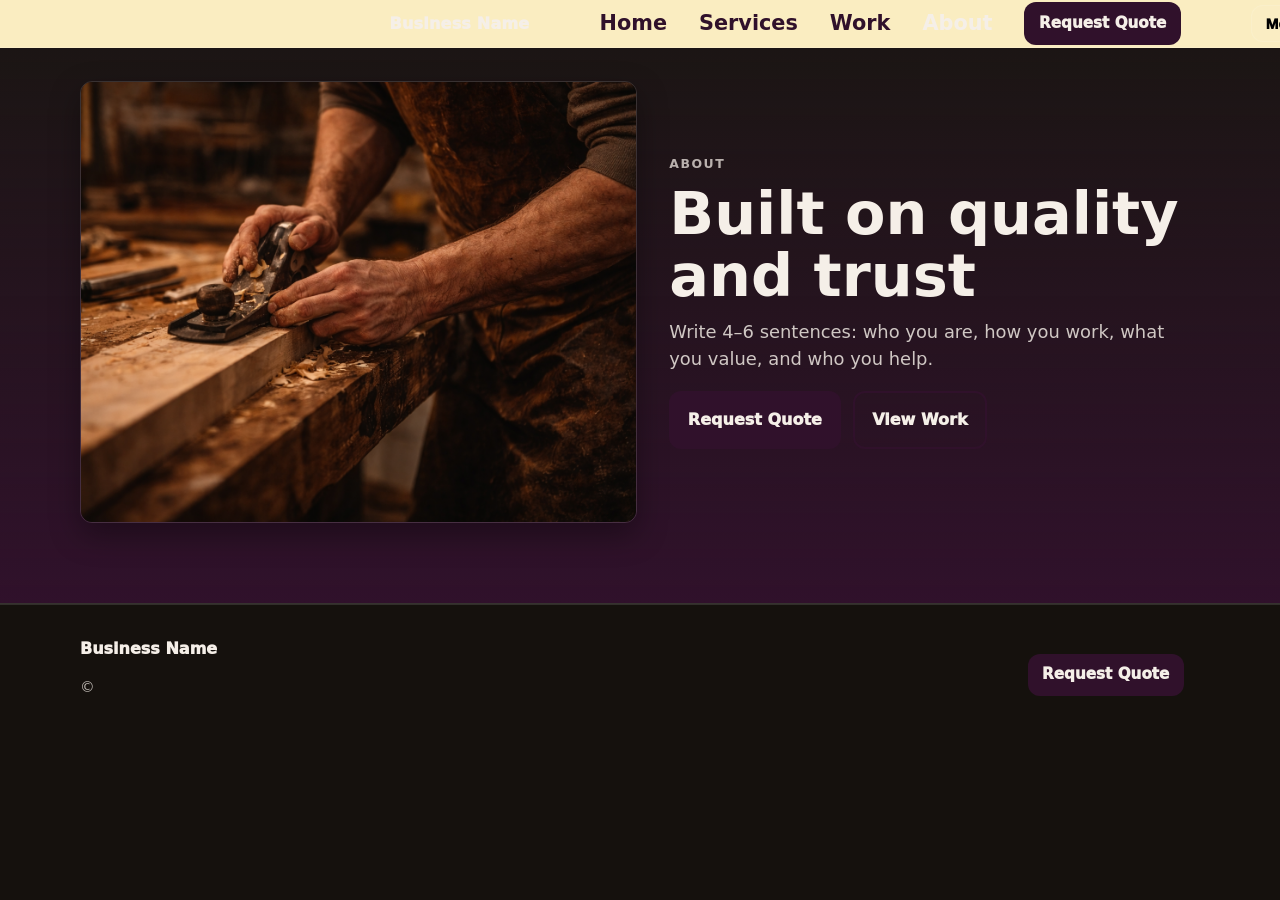
==== about.html @ 8a64c376 "Add files via upload" ====
<!doctype html>
<html lang="en">
  <head>
    <meta charset="UTF-8" />
    <meta name="viewport" content="width=device-width, initial-scale=1.0" />
    <title>About — Business Name</title>
    <meta name="description" content="About Business Name." />
    <link rel="stylesheet" href="assets/styles/styles.css" />
  </head>

  <body>
    <header class="site-header">
      <div class="container header-row">
        <a class="brand" href="index.html">
          <span class="brand__mark"></span>
          <span class="brand__text">Business Name</span>
        </a>

        <nav class="nav" aria-label="Primary navigation">
          <a class="nav__link" href="index.html">Home</a>
          <a class="nav__link" href="services.html">Services</a>
          <a class="nav__link" href="gallery.html">Work</a>
          <a class="nav__link nav__link--active" href="about.html">About</a>
          <a class="btn btn--primary btn--sm" href="contact.html">Request Quote</a>
        </nav>

        <button class="nav-toggle btn btn--ghost btn--sm" type="button" aria-label="Open menu">
          Menu
        </button>
      </div>
    </header>

    <main class="section section--soft">
      <div class="container split">
        <div class="split__media">
          <img src="assets/images/story.jpg" alt="Business story image" />
        </div>

        <div>
          <p class="eyebrow">About</p>
          <h1 class="h1">Built on quality and trust</h1>
          <p class="lead max-w-prose">
            Write 4–6 sentences: who you are, how you work, what you value, and who you help.
          </p>

          <div class="split__actions">
            <a class="btn btn--primary" href="contact.html">Request Quote</a>
            <a class="btn btn--outline" href="gallery.html">View Work</a>
          </div>
        </div>
      </div>
    </main>

    <footer class="site-footer">
      <div class="container footer-row">
        <div>
          <p class="footer-title">Business Name</p>
          <p class="muted text-sm">© <span id="year"></span></p>
        </div>
        <div class="footer-actions">
          <a class="btn btn--primary btn--sm" href="contact.html">Request Quote</a>
        </div>
      </div>
    </footer>

    <script src="assets/scripts/script.js"></script>
  </body>
</html>
---- assets/styles/styles.css ----
:root {
  /* Brand tokens: change these per client */
  --bg: #15110d;
  --text: #f5efe8;
  --muted: rgba(245, 239, 232, 0.74);
  --border: rgba(255, 255, 255, 0.12);

  --surface: rgba(255, 255, 255, 0.04);
  --surface-2: rgba(255, 255, 255, 0.02);

  --primary: #c9a46b;
  --primary-2: #a57a3a;

  --yellow-mute: #faedc1;
  --yellow-dark: #FAC24A;
  --purple: #30112b;

  --radius: 12px;
  --radius-sm: 12px;
  --container: 1120px;

  --shadow-sm: 0 12px 30px rgba(0, 0, 0, 0.35);
  --shadow-md: 0 22px 52px rgba(0, 0, 0, 0.45);

  --font: ui-sans-serif, system-ui, -apple-system, Segoe UI, Roboto, Helvetica, Arial;
}

@font-face {
  font-family: "Srikandy";
  src: url("../fonts/Srikandy.ttf") format("truetype");
  font-weight: 400;
  font-style: normal;
  font-display: swap;
}

*,
*::before,
*::after { box-sizing: border-box; }

html, body { height: 100%; }

body {
  margin: 0;
  font-family: var(--font);
  color: var(--text);
  background:
    radial-gradient(000px 600px at 20% -10%, rgba(201, 164, 107, 0.18), transparent 60%),
    var(--bg);
  line-height: 1.5;
}

img { display: block; max-width: 100%; }
a { color: inherit; text-decoration: none; }
a:hover { text-decoration: underline; }

.container { width: min(100% - 2rem, var(--container)); margin-inline: auto; }

.section { padding: 5rem 0; }
.section--tight { padding: 3rem 0; }
.section--soft {
  background: linear-gradient(to bottom, var(--surface-2), #30112b);
  border-top: 1px solid var(--border);
  border-bottom: 1px solid var(--border);
}
.section--center {text-align: center;}
.section--cta {
  /* background: radial-gradient(800px 520px at 20% 0%, rgba(201, 164, 107, 0.22), transparent 62%),
    var(--surface-2); */
    background: linear-gradient(20deg, var(--yellow-mute) 10%, var(--yellow-dark) 100%),
    var(--surface-2);
  border-top: 1px solid var(--border);
  color: #30112b;
}
.section--cta .eyebrow {
  color: var(--purple);
}
.section--cta .btn {
  margin-top: 40px;
  color: #fff;
  background: var(--purple);
  font-weight: 500;
  padding: 15px 30px;
  transition: all 0.3s ease;
}
.section--cta .btn:hover {
  font-size: 1rem;
}

.section--about {
  position: relative;
  overflow: hidden;
}

.section--about::before {
  content: '';
  position: absolute;
  top: 0;
  left: 0;
  right: 0;
  bottom: 0;
  background: linear-gradient(160deg, transparent 30%, rgba(255, 255, 255, 0.15) 50%, transparent 70%);
  width: 200%;
  height: 200%;
  pointer-events: none;
  z-index: 1;
  transform: translateX(var(--sheen-x, -150%)) translateY(var(--sheen-y, -150%));
}

.section--about::after {
  content: '';
  position: absolute;
  top: 0;
  left: 0;
  right: 0;
  bottom: 0;
  background-image: url("/assets/images/sunburst-pattern.png");
  background-repeat: no-repeat;
  background-size: cover;
  opacity: 0.3;
  z-index: 0;
  pointer-events: none;
}

.section--about .container {
  position: relative;
  z-index: 1;
}

.section--about .section-head {
  text-align: center;
  justify-content: center;
}

.section--about .h2 {
  font-family: "Srikandy", Arial, sans-serif;
  font-size: 2.6vw;
  margin-bottom: 20px;
}

.section--about .service-grid {
  grid-template-columns: repeat(4, minmax(0, 1fr));
  text-align: center;
}

.section--about .service {
  padding: 0.6rem 1rem;;
}

.section--about .body-text {
  text-align: center;
}

.h1 {
  margin: 0;
  font-size: clamp(2.6rem, 4.6vw, 4.1rem);
  line-height: 1.04;
}
.h2 { margin: 0; font-size: clamp(1.9rem, 2.6vw, 2.5rem); }
.h3 { margin: 0; font-size: 1.2rem; }
.lead { margin: 0.85rem 0 0; color: rgba(245,239,232,0.82); font-size: clamp(1.05rem, 1.4vw, 1.25rem); }
.muted { color: var(--muted); }
.text-sm { font-size: 0.92rem; }
.max-w-prose { max-width: 65ch; }

.eyebrow {
  margin: 0 0 0.6rem;
  text-transform: uppercase;
  letter-spacing: 0.12em;
  font-weight: 900;
  font-size: 0.78rem;
  color: rgba(245, 239, 232, 0.72);
}

.mt-2 { margin-top: 0.75rem; }
.mt-4 { margin-top: 1.5rem; }

/* Accessibility */
.skip-link {
  position: absolute;
  left: -999px;
  top: 0;
  padding: 0.6rem 0.8rem;
  background: rgba(0,0,0,0.9);
  border: 1px solid var(--border);
  border-radius: 10px;
}
.skip-link:focus { left: 1rem; top: 1rem; z-index: 9999; }

/* Header */
.site-header {
  position: fixed;
  top: 0;
  left: 0;
  right: 0;
  width: 100%;
  z-index: 50;
  background: #faedc1;
  backdrop-filter: blur(10px);
  border-bottom: 1px solid var(--border);
  transition: border-color 180ms ease, background-color 180ms ease;
}
.site-header--scrolled {
  border-bottom-color: rgba(0, 0, 0, 0.2);
  background: rgba(250, 237, 193, 0.92);
  /* box-shadow: 0 0 0 4px rgba(201, 164, 107, 0.14); */
}
.header-row {
  display: flex;
  align-items: center;
  justify-content: space-between;
  gap: 1rem;
  padding: 0.15rem 0;
  transition: padding 180ms ease;
  margin-left: 200px;
  margin-right: 300px;
}
.site-header--scrolled .header-row {
  padding: 0.06rem 0;
}
.brand {
  display: inline-flex;
  align-items: center;
  gap: 0.6rem;
  font-weight: 950;
  letter-spacing: 0.2px;
}
.brand__mark {
  width: 180px; height: auto; border-radius: 100px;
  background: linear-gradient(135deg, var(--primary), var(--primary-2));
  transition: width 180ms ease, transform 180ms ease;
  /* box-shadow: 0 0 0 4px rgba(201, 164, 107, 0.14); */
}
.site-header--scrolled .brand__mark {
  width: 120px;
  transform: translateY(-1px);
}
.nav__link {
  color: #30112b;
  font-weight: 700;
  font-size: 1.3em;
  transition: font-size 180ms ease;
}
.site-header--scrolled .nav__link {
  font-size: 1.1em;
}
.nav { display: flex; align-items: center; gap: 2rem; }
.nav__link { color: #30112b; font-weight: 700; font-size: 1.3em; }
/* .nav__link:hover { color: var(--text); text-decoration: none; } */
.nav__link--active { color: var(--text); }
.nav-toggle { display: none; }
.header-cta { white-space: nowrap; }

/* Buttons */
.btn {
  display: inline-flex;
  align-items: center;
  justify-content: center;
  gap: 0.5rem;
  padding: 0.95rem 1.1rem;
  border-radius: 12px;
  border: 1px solid transparent;
  font-weight: 950;
  cursor: pointer;
  user-select: none;
  transition: transform 120ms ease, opacity 120ms ease;
}
.btn:active { transform: translateY(1px); }
.btn--sm { padding: 0.55rem 0.85rem; font-size: 0.95rem; }
.btn--primary {
  background: var(--purple);
  color: #1b14#fff0f;
}
.btn--outline { border-color: var(--purple); background: transparent; border-width: 2px; }
.btn--ghost { background: rgba(255,255,255,0.04); border-color: var(--border); }
.btn:hover { text-decoration: none; opacity: 0.96; }

/* Hero (image-first, minimal text) */
.hero {
  position: relative;
  height: min(100vh, 912px);
  min-height: 560px;
  border-bottom: 1px solid var(--border);
  padding-top: 185px;
  padding-bottom: 50px;
  background-color: var(--yellow-mute);
}
.hero__img { width: 100%; height: 100%; object-fit: cover; filter: saturate(1.05) contrast(1.08); max-width: 1400px; border-radius: 0px 30px 30px 0px; }
.hero__overlay {
  position: absolute; inset: 0;
  background: linear-gradient(
    to right,
    rgba(21,17,13,0.80),
    rgba(21,17,13,0.40),
    rgba(21,17,13,0.12)
  );
  display: flex; align-items: center;
  max-width: 1400px;
  border-radius: 0px 30px 30px 0px;
  margin-top: 185px;
  margin-bottom: 50px;
}
.hero__content { max-width: 72ch; padding: 3.8rem 0; }
.hero__actions { margin-top: 1.4rem; display: flex; gap: 0.8rem; flex-wrap: wrap; }

/* Trust strip */
.trust {
  display: grid;
  grid-template-columns: repeat(4, minmax(0, 1fr));
  gap: 0.75rem;
  margin-top: -1.6rem;
}
.trust__item {
  padding: 1rem 1rem;
  border-radius: var(--radius);
  border: 1px solid var(--border);
  background: var(--surface);
  box-shadow: var(--shadow-sm);
  font-weight: 800;
  color: rgba(245,239,232,0.88);
  text-align: center;
}

/* Cards */
.cards-3 {
  display: grid;
  grid-template-columns: repeat(3, minmax(0, 1fr));
  gap: 1rem;
}
.card {
  border-radius: var(--radius);
  border: 1px solid var(--border);
  background: var(--surface);
  box-shadow: var(--shadow-sm);
  padding: 1.35rem 1.25rem;
  position: relative;
  overflow: hidden;
}
.card--bg { position: absolute; z-index: -1; transition: all 0.3s ease; opacity: 0.2; }
.card--link { text-decoration: none; transition: transform 140ms ease, background 140ms ease; }
.card--link:hover { text-decoration: none; transform: translateY(-2px); background: rgba(255,255,255,0.06); }
.card__kicker { margin: 0; color: rgba(245,239,232,0.70); font-weight: 900; font-size: 0.78rem; letter-spacing: 0.10em; text-transform: uppercase; }
.card__title { margin: 0.5rem 0 0; font-size: 1.35rem; }
.card__sub { margin: 0.55rem 0 0; color: var(--muted); }
.card__arrow { display: inline-block; margin-top: 0.9rem; font-weight: 950; opacity: 0.9; }

/* Section head */
.section-head {
  display: flex;
  align-items: flex-end;
  justify-content: space-between;
  gap: 1rem;
  flex-wrap: wrap;
}

/* Service cards */
.service-grid {
  margin-top: 1.4rem;
  display: grid;
  grid-template-columns: repeat(2, minmax(0, 1fr));
  gap: 1rem;
}
.service { padding: 0; }
.service:hover p, .service:hover h3 { scale: 1.05; }
.service:hover .card--bg { opacity: 0.4; }
.service p { margin: 0.6rem 0 0; font-size: 1.1em; font-weight: 700; transition: all 0.3s ease; transform-origin: top left;}
.service h3 { font-size: 1.5em; transition: all 0.3s ease; transform-origin: top left;}
.service a { font-size: 1.1em; margin-top: 30px; transition: all 0.3s ease; transform-origin: top left; color: var(--purple); background-color: #ffffffbd;}
.service a:hover { scale: 1.05; background-color: #fffffffa; }
.service .content { padding: 50px 30px; }

/* Gallery grid */
.gallery {
  margin-top: 1.6rem;
  display: grid;
  grid-template-columns: repeat(3, minmax(0, 1fr));
  gap: 1rem;
}
.gallery img {
  width: 100%;
  height: 240px;
  object-fit: cover;
  border-radius: var(--radius);
  border: 1px solid var(--border);
  box-shadow: var(--shadow-sm);
}

/* Steps */
.steps {
  margin-top: 1.5rem;
  display: grid;
  grid-template-columns: repeat(3, minmax(0, 1fr));
  gap: 1rem;
}
.step {
  border-radius: var(--radius);
  border: 1px solid var(--border);
  background: var(--surface-2);
  padding: 1.35rem;
}
.step__num {
  width: 40px; height: 40px;
  border-radius: 14px;
  display: grid; place-items: center;
  font-weight: 950;
  color: #1b140f;
  background: linear-gradient(135deg, var(--primary), rgba(201,164,107,0.65));
  margin-bottom: 0.7rem;
}

/* Split story */
.split {
  display: grid;
  grid-template-columns: 1.05fr 1fr;
  gap: 2rem;
  align-items: center;
}
.split__media {
  border-radius: var(--radius);
  overflow: hidden;
  border: 1px solid var(--border);
  box-shadow: var(--shadow-sm);
}
.split__media img { width: 100%; height: 440px; object-fit: cover; }
.split__actions { margin-top: 1.1rem; display: flex; gap: 0.75rem; flex-wrap: wrap; }

/* Quotes */
.quotes {
  margin-top: 1.25rem;
  display: grid;
  grid-template-columns: 1fr 1fr;
  gap: 1rem;
}
.quote {
  margin: 0;
  padding: 1.6rem 1.4rem;
  border-radius: var(--radius);
  border: 1px solid rgba(255,255,255,0.10);
  background: var(--surface-2);
  box-shadow: var(--shadow-sm);
  font-weight: 650;
}
.quote span { display: block; margin-top: 0.9rem; font-weight: 800; }

/* FAQ */
.faq {
  margin-top: 1.5rem;
  display: grid;
  gap: 0.75rem;
}
.faq-item {
  border-radius: var(--radius);
  border: 1px solid var(--border);
  background: var(--surface-2);
  box-shadow: var(--shadow-sm);
}
.faq-q {
  width: 100%;
  background: transparent;
  border: 0;
  color: var(--text);
  padding: 1.15rem 1.2rem;
  text-align: left;
  font-weight: 900;
  cursor: pointer;
  display: flex;
  justify-content: space-between;
  gap: 1rem;
}
.faq-a {
  padding: 0 1.2rem 1.2rem;
  color: var(--muted);
  display: none;
}
.faq-item.is-open .faq-a { display: block; }
.faq-icon { opacity: 0.8; }

/* CTA form */
.cta {
  display: grid;
  grid-template-columns: 1fr 1fr;
  gap: 1.25rem;
  align-items: start;
}
.form {
  border-radius: var(--radius);
  border: 1px solid var(--border);
  background: var(--surface);
  padding: 1.25rem;
  box-shadow: var(--shadow-sm);
}
.form__row {
  display: grid;
  grid-template-columns: 1fr 1fr;
  gap: 0.75rem;
}
.field { display: flex; flex-direction: column; gap: 0.35rem; margin-top: 0.75rem; }
.field span { font-size: 0.9rem; font-weight: 900; color: rgba(245,239,232,0.86); }
input, textarea {
  width: 100%;
  padding: 0.9rem 0.95rem;
  border-radius: 12px;
  border: 1px solid rgba(255,255,255,0.14);
  background: rgba(0,0,0,0.20);
  color: var(--text);
  outline: none;
}
input:focus, textarea:focus { border-color: rgba(201,164,107,0.55); }
.form__actions { margin-top: 1rem; display: flex; gap: 0.75rem; flex-wrap: wrap; }

/* Footer */
.site-footer { border-top: 1px solid var(--border); padding: 2rem 0; padding-bottom: 10px; }
.site-footer .branding { width: 100%; }
.site-footer img { max-width: 200px; margin-left: auto; margin-right: auto; margin-bottom: 30px; }
.site-footer .content { display: grid; grid-template-columns: repeat(2, minmax(0, 1fr)); text-align: center; margin-left: 300px; margin-right: 300px; }
.footer-row {
  display: grid;
  grid-template-columns: 1.4fr auto auto;
  gap: 1rem;
  align-items: center;
}
.footer-title { margin: 0; font-weight: 950; }
.footer-actions { display: flex; gap: 0.75rem; flex-wrap: wrap; }
.footer__copy { margin-left: 20px; margin-top: 40px; }
.link {
  text-decoration: underline;
  text-underline-offset: 3px;
  text-decoration-color: rgba(255,255,255,0.35);
}
.link:hover { text-decoration-color: rgba(255,255,255,0.6); }

/* General Section Styles */
.body-text {
  font-size: 1.3em;
}

/* Sticky mobile CTA */
.sticky-cta {
  position: fixed;
  left: 1rem;
  right: 1rem;
  bottom: 1rem;
  z-index: 100;
  display: none;
  gap: 0.75rem;
}
.sticky-cta a {
  flex: 1;
  text-align: center;
}

/* Responsive */
@media (max-width: 980px) {
  .trust { grid-template-columns: 1fr 1fr; }
  .cards-3 { grid-template-columns: 1fr; }
  .service-grid { grid-template-columns: 1fr; }
  .gallery { grid-template-columns: 1fr; }
  .steps { grid-template-columns: 1fr; }
  .split { grid-template-columns: 1fr; }
  .split__media img { height: 340px; }
  .quotes { grid-template-columns: 1fr; }
  .cta { grid-template-columns: 1fr; }
  .form__row { grid-template-columns: 1fr; }
  .footer-row { grid-template-columns: 1fr; align-items: start; }
  .sticky-cta { display: flex; }
}

@media (max-width: 860px) {
  .nav-toggle { display: inline-flex; }
  .header-cta { display: none; }
  .nav {
    display: none;
    position: absolute;
    left: 0; right: 0;
    top: 64px;
    padding: 1rem;
    background: rgba(21,17,13,0.92);
    border-bottom: 1px solid var(--border);
    flex-direction: column;
    align-items: flex-start;
    gap: 0.75rem;
  }
  .nav.nav--open { display: flex; }
}


/* Utilities */
.glow::after {
  content: "";
  position: absolute;
  top: 0;
  right: 0;
  width: 100%;
  height: 100%;
  background-image: radial-gradient(circle at 100% 6%, rgba(250, 195, 80, 0.85) -4%, #2e2c2c00 35%);
  z-index: 55;
}
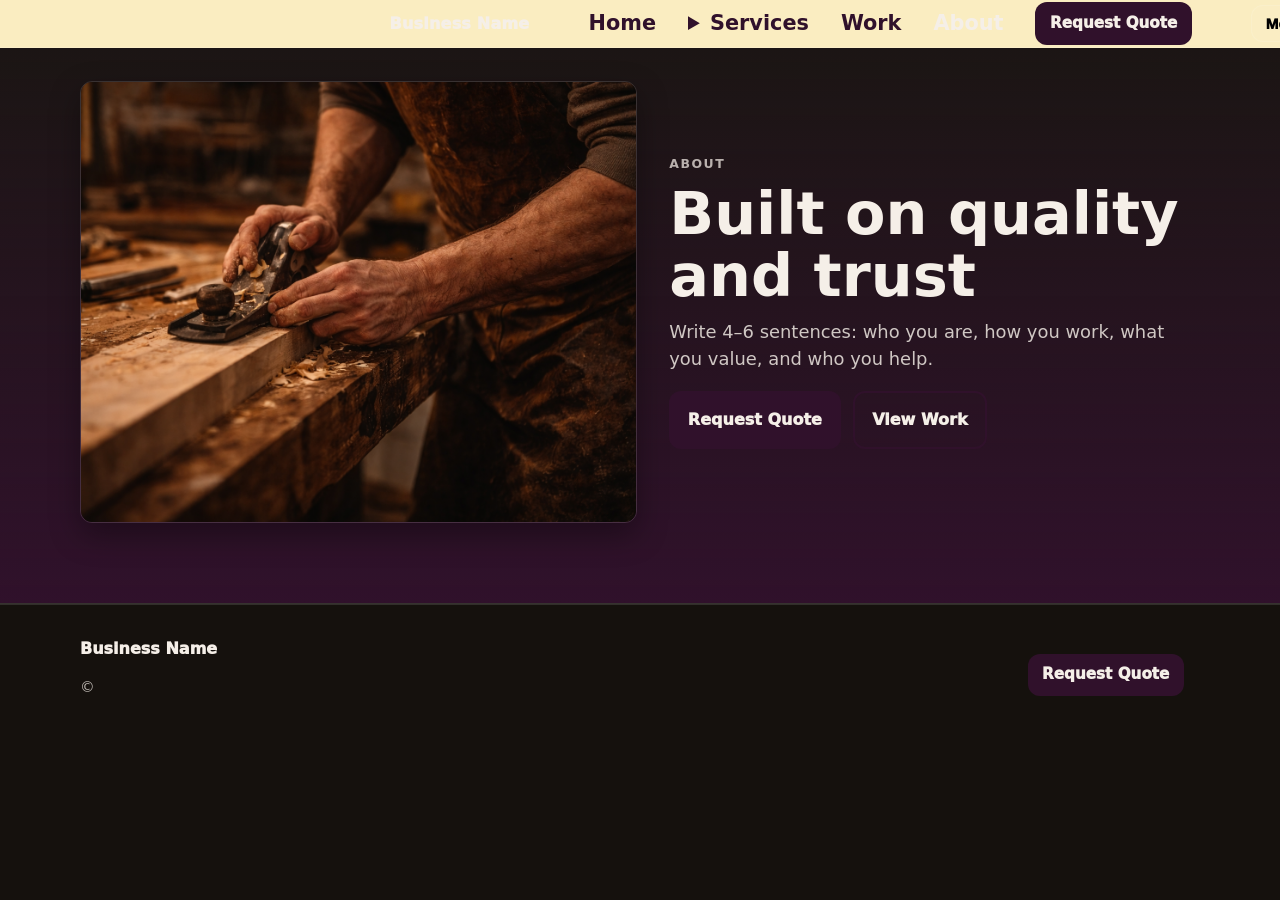
==== commit cd5e68d8: "After populating gallery. Styling got messed up. Pushing before it gets worse." ====
--- a/about.html
+++ b/about.html
@@ -18,7 +18,15 @@
 
         <nav class="nav" aria-label="Primary navigation">
           <a class="nav__link" href="index.html">Home</a>
-          <a class="nav__link" href="services.html">Services</a>
+          <details class="nav__group">
+            <summary class="nav__link nav__group-toggle">Services</summary>
+            <div class="nav__dropdown" aria-label="Services submenu">
+              <a class="nav__dropdown-link" href="services.html#vinyl-wrapping">Vinyl Wrapping</a>
+              <a class="nav__dropdown-link" href="services.html#ppf">Paint Protection Film (PPF)</a>
+              <a class="nav__dropdown-link" href="services.html#window-tinting">Window Tinting</a>
+              <a class="nav__dropdown-link" href="services.html#ceramic-coating">Ceramic Coating</a>
+            </div>
+          </details>
           <a class="nav__link" href="gallery.html">Work</a>
           <a class="nav__link nav__link--active" href="about.html">About</a>
           <a class="btn btn--primary btn--sm" href="contact.html">Request Quote</a>
